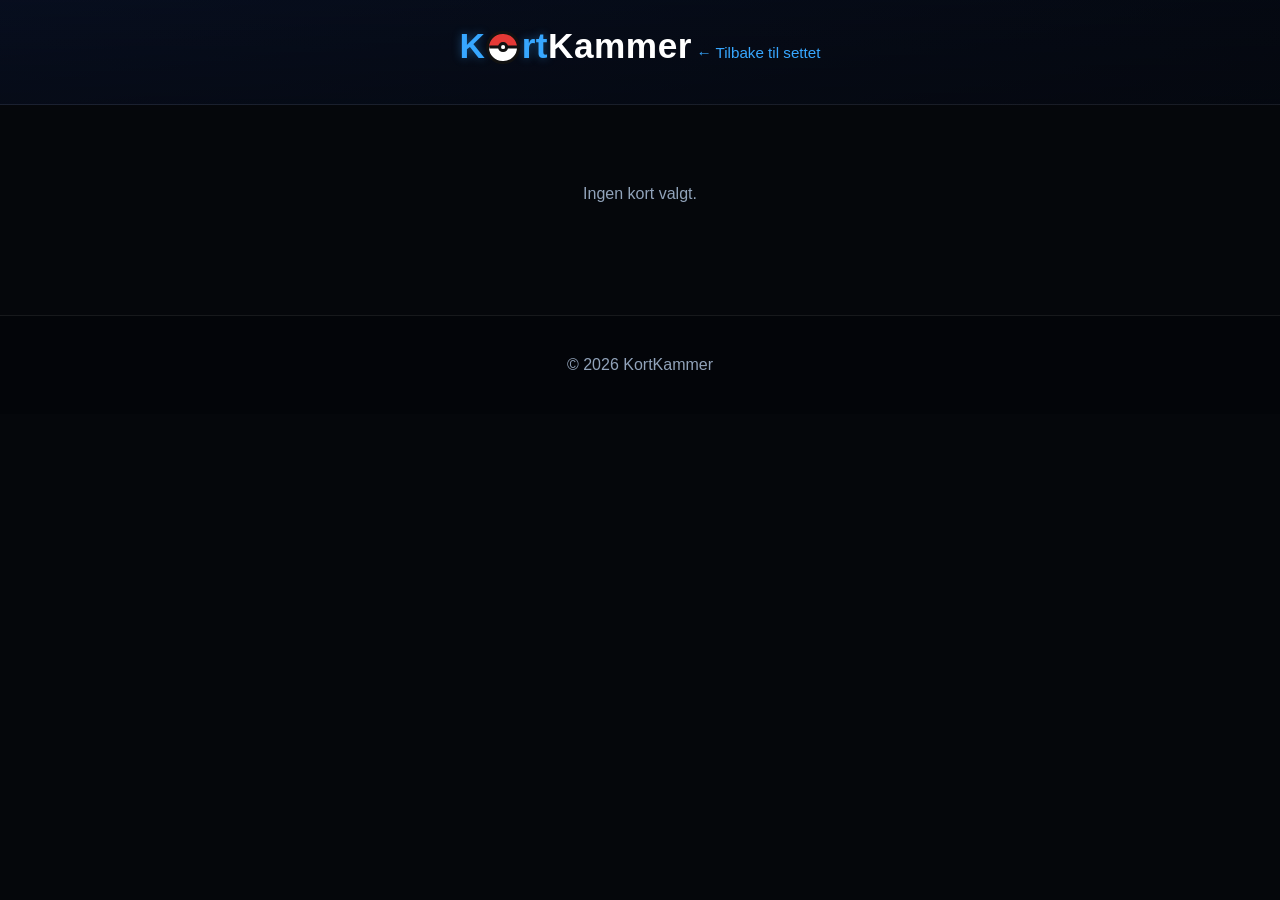
==== card.html @ ca3d0bca "legger til SV-151 side med kortoversikt og detaljside" ====
<!DOCTYPE html>
<html lang="no">
<head>
  <meta charset="UTF-8" />
  <meta name="viewport" content="width=device-width, initial-scale=1.0" />
  <title>Kort – KortKammer</title>
  <link rel="stylesheet" href="styles.css" />
</head>
<body>

  <header class="hero hero--small">
    <h1 class="logo-title">
      <span class="logo-blue">K</span><span class="pokeball-o"></span><span class="logo-blue">rt</span><span class="logo-white">Kammer</span>
    </h1>
    <a href="set.html" class="back-link">← Tilbake til settet</a>
  </header>

  <main>
    <div id="card-detail" class="card-detail">
      <p class="loading-text">Laster kort...</p>
    </div>
  </main>

  <footer>
    <p>© 2026 KortKammer</p>
  </footer>

  <script src="card.js"></script>
</body>
</html>
---- styles.css ----
body {
  margin: 0;
  font-family: Arial, sans-serif;
  background: #05070b;
  color: #f5f7fb;
}

.hero {
  text-align: center;
  padding: 3rem 1rem 2.5rem;
  background:
    linear-gradient(rgba(4, 7, 14, 0.65), rgba(4, 7, 14, 0.78)),
    linear-gradient(135deg, #0d1b3d, #060b16);
  border-bottom: 1px solid rgba(255, 255, 255, 0.08);
}

.logo-title {
  margin: 0 0 1rem;
  font-size: 3.6rem;
  font-weight: 700;
  letter-spacing: 0.5px;
  display: inline-flex;
  align-items: center;
}

.logo-blue {
  color: #37a7ff;
  text-shadow: 0 0 10px rgba(55, 167, 255, 0.4);
}

.logo-white {
  color: #ffffff;
}

.pokeball-o {
  width: 0.95em;
  height: 0.95em;
  display: inline-block;
  margin: 0 0.05em 0 0.03em;
  border-radius: 50%;
  position: relative;
  top: 0.05em;
  background: linear-gradient(to bottom, #e53935 0 48%, #ffffff 48% 100%);
  border: 3px solid #111111;
  box-sizing: border-box;
}

.pokeball-o::before {
  content: "";
  position: absolute;
  left: 50%;
  top: 48%;
  width: 100%;
  height: 3px;
  background: #111111;
  transform: translate(-50%, -50%);
}

.pokeball-o::after {
  content: "";
  position: absolute;
  left: 50%;
  top: 50%;
  width: 0.28em;
  height: 0.28em;
  background: #ffffff;
  border: 3px solid #111111;
  border-radius: 50%;
  transform: translate(-50%, -50%);
  box-sizing: border-box;
}

.hero p {
  margin: 0 auto 1.5rem;
  max-width: 720px;
  color: #d9e4f2;
  font-size: 1.05rem;
}

.hero button,
.card-item button {
  background: linear-gradient(180deg, #1238b8, #081b6a);
  color: white;
  border: 1px solid rgba(95, 145, 255, 0.45);
  padding: 0.9rem 1.4rem;
  border-radius: 999px;
  cursor: pointer;
  font-weight: bold;
  font-size: 0.95rem;
  box-shadow: 0 8px 20px rgba(10, 36, 125, 0.35);
}

.hero button:hover,
.card-item button:hover {
  filter: brightness(1.08);
}

.products {
  max-width: 1100px;
  margin: 0 auto;
  padding: 2.2rem 1rem 4rem;
}

.products h2 {
  text-align: left;
  margin-bottom: 1.4rem;
  color: #ffffff;
  font-size: 1.3rem;
  font-weight: 600;
}

.card-grid {
  display: grid;
  grid-template-columns: repeat(auto-fit, minmax(260px, 1fr));
  gap: 1.75rem;
}

.card-item {
  background: linear-gradient(180deg, #0b1018, #0a0e15);
  border: 1px solid rgba(255,255,255,0.08);
  border-radius: 14px;
  padding: 1.1rem;
  box-shadow: 0 10px 24px rgba(0, 0, 0, 0.28);
}

.card-item h3 {
  margin-top: 0;
  margin-bottom: 0.75rem;
  color: #ffffff;
  font-size: 1.2rem;
}

.card-item p {
  margin: 0.35rem 0;
  color: #c9d4e0;
}

.price {
  font-size: 1.25rem;
  font-weight: bold;
  color: #37a7ff;
  margin: 1rem 0;
}

footer {
  text-align: center;
  padding: 1.5rem;
  background: #030509;
  color: #91a3ba;
  border-top: 1px solid rgba(255,255,255,0.08);
}

.set-showcase {
  padding: 4rem 1rem;
  display: flex;
  justify-content: center;
  align-items: center;
}

.set-banner {
  background: linear-gradient(180deg, #0d1b3d, #060b16);
  border: 1px solid rgba(95, 145, 255, 0.35);
  border-radius: 20px;
  padding: 2.5rem 3rem;
  max-width: 560px;
  width: 100%;
  text-align: center;
  box-shadow: 0 12px 32px rgba(10, 36, 125, 0.4);
}

.set-logo {
  max-width: 340px;
  width: 100%;
  display: block;
  margin: 0 auto 1.4rem;
}

.set-tagline {
  color: #37a7ff;
  font-size: 1rem;
  font-weight: 600;
  margin: 0 0 0.5rem;
}

.set-banner {
  display: block;
  text-decoration: none;
}

.set-banner:hover {
  filter: brightness(1.08);
}

/* Set-side */

.hero--small {
  padding: 1.6rem 1rem;
}

.hero--small .logo-title {
  font-size: 2.2rem;
  margin-bottom: 0.8rem;
}

.back-link {
  display: inline-block;
  color: #37a7ff;
  text-decoration: none;
  font-size: 0.95rem;
  margin-top: 0.4rem;
}

.back-link:hover {
  text-decoration: underline;
}

.set-page {
  max-width: 1200px;
  margin: 0 auto;
  padding: 2rem 1rem 4rem;
}

.set-page-header {
  text-align: center;
  margin-bottom: 2rem;
}

.set-page-logo {
  max-width: 300px;
  width: 100%;
}

.pokemon-grid {
  display: grid;
  grid-template-columns: repeat(auto-fill, minmax(260px, 1fr));
  gap: 1rem;
}

.pokemon-card {
  display: block;
  text-decoration: none;
  background: linear-gradient(180deg, #0d1b3d, #060b16);
  border: 1px solid rgba(255, 255, 255, 0.08);
  border-radius: 10px;
  padding: 0.6rem;
  text-align: center;
  transition: border-color 0.2s, transform 0.15s;
}

.pokemon-card:hover {
  border-color: rgba(55, 167, 255, 0.5);
  transform: translateY(-2px);
}

.pokemon-card img {
  width: 100%;
  border-radius: 6px;
  display: block;
}

.pokemon-card-name {
  color: #f5f7fb;
  font-size: 0.78rem;
  margin: 0.5rem 0 0.1rem;
  font-weight: 600;
}

.pokemon-card-number {
  color: #91a3ba;
  font-size: 0.72rem;
  margin: 0;
}

.loading-text,
.error-text {
  color: #91a3ba;
  grid-column: 1 / -1;
  width: 100%;
  text-align: center;
  padding: 2rem;
}

/* Kortdetaljside */

.card-detail {
  display: flex;
  gap: 2.5rem;
  max-width: 900px;
  margin: 0 auto;
  padding: 2rem 1rem 4rem;
  align-items: flex-start;
}

.card-detail-image {
  flex-shrink: 0;
  width: 63mm;
  max-width: 100%;
  text-align: center;
}

.card-detail-image img {
  max-width: 100%;
  height: auto;
  border-radius: 10px;
  display: block;
}

.card-detail-info {
  flex: 1;
  min-width: 0;
}

.card-detail-name {
  color: #ffffff;
  font-size: 1.8rem;
  margin: 0 0 0.75rem;
}

.card-hp {
  color: #c9d4e0;
  font-size: 1.1rem;
  margin: 0 0 0.75rem;
}

.card-hp strong {
  color: #37a7ff;
}

.card-types {
  display: flex;
  gap: 0.5rem;
  flex-wrap: wrap;
  margin-bottom: 1.25rem;
}

.type-badge {
  background: rgba(55, 167, 255, 0.15);
  border: 1px solid rgba(55, 167, 255, 0.4);
  color: #37a7ff;
  padding: 0.25rem 0.75rem;
  border-radius: 999px;
  font-size: 0.85rem;
  font-weight: 600;
}

.card-attacks h3 {
  color: #91a3ba;
  font-size: 0.85rem;
  margin: 0 0 0.75rem;
  text-transform: uppercase;
  letter-spacing: 0.05em;
}

.attack {
  background: linear-gradient(180deg, #0d1b3d, #060b16);
  border: 1px solid rgba(255, 255, 255, 0.08);
  border-radius: 10px;
  padding: 0.75rem 1rem;
  margin-bottom: 0.75rem;
}

.attack-header {
  display: flex;
  justify-content: space-between;
  align-items: center;
}

.attack-name {
  color: #f5f7fb;
  font-weight: 600;
  font-size: 0.95rem;
}

.attack-damage {
  color: #37a7ff;
  font-weight: 700;
  font-size: 1rem;
}

.attack-text {
  color: #c9d4e0;
  font-size: 0.85rem;
  margin: 0.4rem 0 0;
  line-height: 1.5;
}

@media (max-width: 640px) {
  .card-detail {
    flex-direction: column;
  }
}
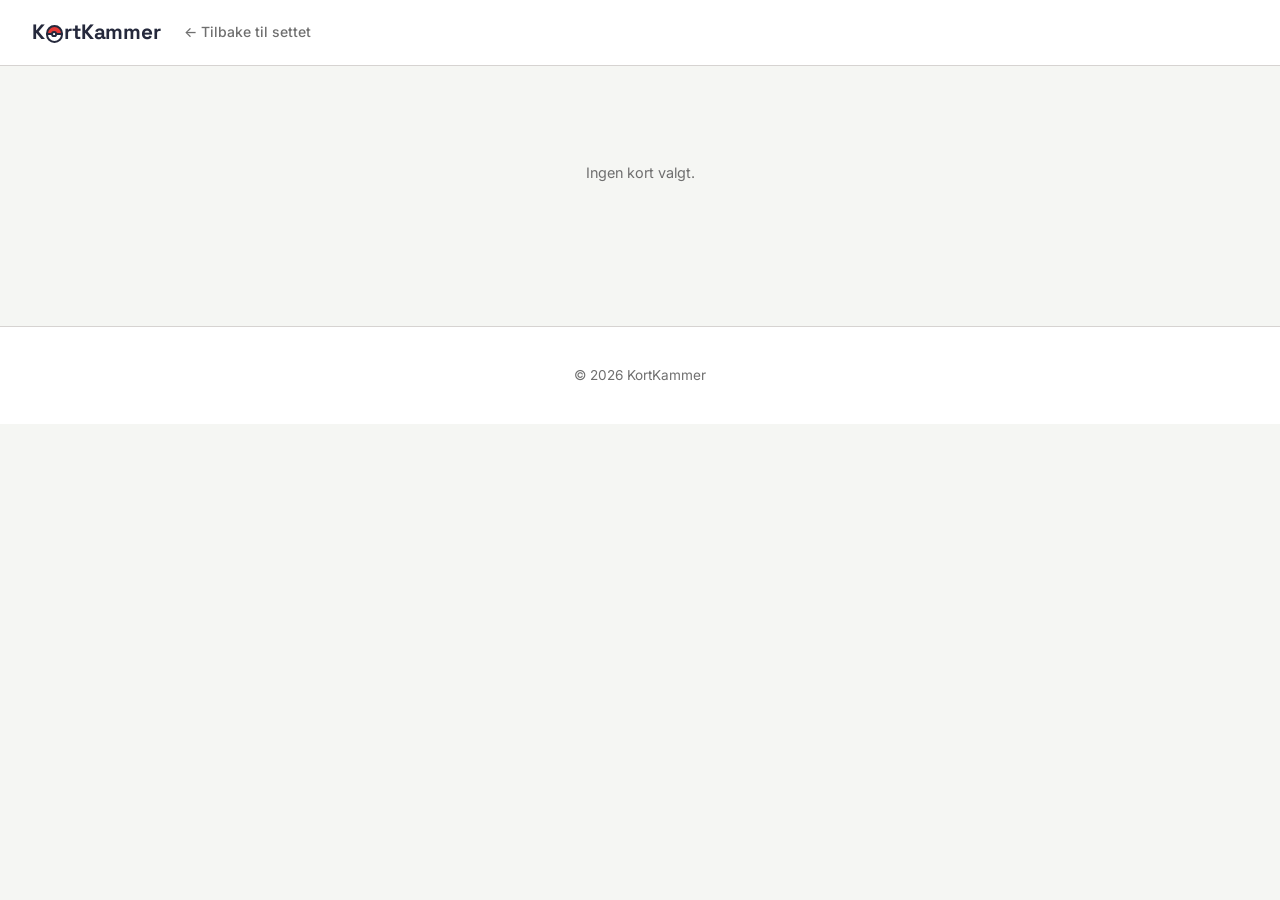
==== commit 5e58c606: "WIP: before local image integration" ====
--- a/card.html
+++ b/card.html
@@ -4,6 +4,9 @@
   <meta charset="UTF-8" />
   <meta name="viewport" content="width=device-width, initial-scale=1.0" />
   <title>Kort – KortKammer</title>
+  <link rel="preconnect" href="https://fonts.googleapis.com" />
+  <link rel="preconnect" href="https://fonts.gstatic.com" crossorigin />
+  <link href="https://fonts.googleapis.com/css2?family=Space+Grotesk:wght@400;500;600;700&family=Inter:wght@400;500;600&display=swap" rel="stylesheet" />
   <link rel="stylesheet" href="styles.css" />
 </head>
 <body>
--- a/styles.css
+++ b/styles.css
@@ -1,48 +1,69 @@
+/* =====================
+   Google Fonts
+   ===================== */
+@import url('https://fonts.googleapis.com/css2?family=Space+Grotesk:wght@400;500;600;700&family=Inter:wght@400;500;600&display=swap');
+
+/* =====================
+   CSS Variables
+   ===================== */
+:root {
+  --primary:      #25293C;
+  --primary-hover:#1F1F1F;
+  --sand-dune:    #846C64;
+  --clay:         #E7E2DD;
+  --mist:         #F0ECE7;
+  --surface:      #FFFFFF;
+  --subtle-bg:    #F5F6F3;
+  --soft-panel:   #E7E2DD;
+  --border:       #D6D3D1;
+  --text-primary: #25293C;
+  --text-body:    #4A4A4A;
+  --text-muted:   #6F6F6F;
+
+  --font-heading: 'Space Grotesk', 'Segoe UI', system-ui, sans-serif;
+  --font-body:    'Inter', 'Segoe UI', system-ui, sans-serif;
+
+  --radius-sm:   8px;
+  --radius-md:   12px;
+  --radius-lg:   16px;
+  --radius-full: 999px;
+
+  --shadow-sm:        0 1px 3px rgba(37,41,60,0.06), 0 1px 2px rgba(37,41,60,0.04);
+  --shadow-md:        0 4px 12px rgba(37,41,60,0.09), 0 2px 4px rgba(37,41,60,0.05);
+  --shadow-lg:        0 8px 24px rgba(37,41,60,0.11), 0 4px 8px rgba(37,41,60,0.06);
+  --shadow-card-hover:0 12px 32px rgba(132,108,100,0.18), 0 4px 8px rgba(37,41,60,0.08);
+}
+
+/* =====================
+   Reset & Base
+   ===================== */
+*, *::before, *::after {
+  box-sizing: border-box;
+}
+
 body {
   margin: 0;
-  font-family: Arial, sans-serif;
-  background: #05070b;
-  color: #f5f7fb;
-}
-
-.hero {
-  text-align: center;
-  padding: 3rem 1rem 2.5rem;
-  background:
-    linear-gradient(rgba(4, 7, 14, 0.65), rgba(4, 7, 14, 0.78)),
-    linear-gradient(135deg, #0d1b3d, #060b16);
-  border-bottom: 1px solid rgba(255, 255, 255, 0.08);
-}
-
-.logo-title {
-  margin: 0 0 1rem;
-  font-size: 3.6rem;
-  font-weight: 700;
-  letter-spacing: 0.5px;
-  display: inline-flex;
-  align-items: center;
-}
-
-.logo-blue {
-  color: #37a7ff;
-  text-shadow: 0 0 10px rgba(55, 167, 255, 0.4);
-}
-
-.logo-white {
-  color: #ffffff;
-}
-
+  font-family: var(--font-body);
+  background: var(--subtle-bg);
+  color: var(--text-body);
+  line-height: 1.6;
+}
+
+/* =====================
+   Pokeball Logo Icon
+   ===================== */
 .pokeball-o {
-  width: 0.95em;
-  height: 0.95em;
+  width: 0.85em;
+  height: 0.85em;
   display: inline-block;
-  margin: 0 0.05em 0 0.03em;
+  margin: 0 0.04em;
   border-radius: 50%;
   position: relative;
-  top: 0.05em;
+  top: 0.08em;
   background: linear-gradient(to bottom, #e53935 0 48%, #ffffff 48% 100%);
-  border: 3px solid #111111;
+  border: 2px solid var(--primary);
   box-sizing: border-box;
+  flex-shrink: 0;
 }
 
 .pokeball-o::before {
@@ -51,8 +72,8 @@
   left: 50%;
   top: 48%;
   width: 100%;
-  height: 3px;
-  background: #111111;
+  height: 2px;
+  background: var(--primary);
   transform: translate(-50%, -50%);
 }
 
@@ -64,245 +85,793 @@
   width: 0.28em;
   height: 0.28em;
   background: #ffffff;
-  border: 3px solid #111111;
+  border: 2px solid var(--primary);
   border-radius: 50%;
   transform: translate(-50%, -50%);
   box-sizing: border-box;
 }
 
-.hero p {
-  margin: 0 auto 1.5rem;
-  max-width: 720px;
-  color: #d9e4f2;
-  font-size: 1.05rem;
-}
-
-.hero button,
-.card-item button {
-  background: linear-gradient(180deg, #1238b8, #081b6a);
-  color: white;
-  border: 1px solid rgba(95, 145, 255, 0.45);
-  padding: 0.9rem 1.4rem;
-  border-radius: 999px;
+/* =====================
+   Navigation
+   ===================== */
+.site-nav {
+  display: flex;
+  align-items: center;
+  justify-content: space-between;
+  padding: 0 2rem;
+  height: 64px;
+  background: var(--surface);
+  border-bottom: 1px solid var(--border);
+  position: sticky;
+  top: 0;
+  z-index: 100;
+}
+
+.nav-logo {
+  display: inline-flex;
+  align-items: center;
+  font-family: var(--font-heading);
+  font-size: 1.3rem;
+  font-weight: 700;
+  color: var(--primary);
+  text-decoration: none;
+  letter-spacing: -0.01em;
+}
+
+.nav-links {
+  display: flex;
+  align-items: center;
+  gap: 0.2rem;
+  list-style: none;
+  margin: 0;
+  padding: 0;
+}
+
+.nav-links a {
+  display: block;
+  padding: 0.4rem 0.85rem;
+  color: var(--text-body);
+  text-decoration: none;
+  font-size: 0.875rem;
+  font-weight: 500;
+  border-radius: var(--radius-sm);
+  transition: background 0.15s, color 0.15s;
+}
+
+.nav-links a:hover,
+.nav-links a.active {
+  background: var(--mist);
+  color: var(--primary);
+}
+
+.nav-actions {
+  display: flex;
+  align-items: center;
+  gap: 0.5rem;
+}
+
+.nav-icon-btn {
+  width: 36px;
+  height: 36px;
+  display: flex;
+  align-items: center;
+  justify-content: center;
+  background: none;
+  border: 1px solid var(--border);
+  border-radius: var(--radius-sm);
   cursor: pointer;
-  font-weight: bold;
   font-size: 0.95rem;
-  box-shadow: 0 8px 20px rgba(10, 36, 125, 0.35);
-}
-
-.hero button:hover,
-.card-item button:hover {
-  filter: brightness(1.08);
-}
-
-.products {
-  max-width: 1100px;
+  color: var(--text-muted);
+  transition: background 0.15s, border-color 0.15s;
+}
+
+.nav-icon-btn:hover {
+  background: var(--mist);
+  border-color: var(--sand-dune);
+  color: var(--primary);
+}
+
+/* =====================
+   Hero (landing page)
+   ===================== */
+.hero {
+  background: var(--surface);
+  border-bottom: 1px solid var(--border);
+  padding: 5rem 2rem 4rem;
+}
+
+.hero-inner {
+  max-width: 1140px;
   margin: 0 auto;
-  padding: 2.2rem 1rem 4rem;
-}
-
-.products h2 {
+  display: flex;
+  align-items: center;
+  justify-content: space-between;
+  gap: 3rem;
+}
+
+.hero-text {
+  flex: 1;
+  max-width: 560px;
+}
+
+.hero-text h1 {
+  font-family: var(--font-heading);
+  font-size: clamp(1.9rem, 3.5vw, 2.9rem);
+  font-weight: 700;
+  color: var(--text-primary);
+  line-height: 1.15;
+  letter-spacing: -0.02em;
+  margin: 0 0 1rem;
+}
+
+.hero-text p {
+  font-size: 1rem;
+  color: var(--text-muted);
+  margin: 0 0 2rem;
+  max-width: 420px;
+  line-height: 1.65;
+}
+
+.hero-buttons {
+  display: flex;
+  gap: 0.75rem;
+  flex-wrap: wrap;
+}
+
+.hero-visual {
+  flex-shrink: 0;
+  display: flex;
+  align-items: center;
+  justify-content: center;
+}
+
+.hero-visual img {
+  max-width: 320px;
+  width: 100%;
+  filter: drop-shadow(0 8px 24px rgba(37,41,60,0.12));
+}
+
+/* =====================
+   Buttons
+   ===================== */
+.btn {
+  display: inline-flex;
+  align-items: center;
+  justify-content: center;
+  padding: 0.7rem 1.4rem;
+  border-radius: var(--radius-full);
+  font-family: var(--font-body);
+  font-size: 0.875rem;
+  font-weight: 600;
+  text-decoration: none;
+  cursor: pointer;
+  border: none;
+  transition: background 0.15s, box-shadow 0.15s, transform 0.1s;
+}
+
+.btn:active {
+  transform: translateY(1px) scale(0.98);
+  transition: transform 0.08s;
+}
+
+.btn-primary {
+  background: var(--primary);
+  color: #ffffff;
+  box-shadow: var(--shadow-md);
+}
+
+.btn-primary:hover {
+  background: var(--primary-hover);
+  box-shadow: var(--shadow-lg);
+}
+
+.btn-secondary {
+  background: var(--surface);
+  color: var(--text-primary);
+  border: 1px solid var(--border);
+  box-shadow: var(--shadow-sm);
+}
+
+.btn-secondary:hover {
+  background: var(--mist);
+  border-color: var(--sand-dune);
+}
+
+.btn-primary.btn-active {
+  background: #5a3d37;
+  box-shadow: inset 0 1px 3px rgba(0,0,0,0.18), var(--shadow-sm);
+}
+
+.btn-primary.btn-active:hover {
+  background: #4a302a;
+}
+
+.btn-secondary.btn-active {
+  background: var(--soft-panel);
+  border-color: var(--sand-dune);
+  color: var(--sand-dune);
+  font-weight: 600;
+}
+
+.empty-list-msg {
+  grid-column: 1 / -1;
+  text-align: center;
+  padding: 4rem 2rem;
+  color: var(--text-muted);
+  font-size: 0.95rem;
+}
+
+.empty-state {
+  grid-column: 1 / -1;
+  display: flex;
+  flex-direction: column;
+  align-items: center;
+  gap: 0.85rem;
+  padding: 5rem 2rem;
+  text-align: center;
+}
+
+.empty-state-icon {
+  color: var(--border);
+  display: block;
+  margin-bottom: 0.25rem;
+}
+
+.empty-state-title {
+  font-family: var(--font-heading);
+  font-size: 1.1rem;
+  font-weight: 600;
+  color: var(--text-primary);
+  margin: 0;
+}
+
+.empty-state-desc {
+  color: var(--text-muted);
+  font-size: 0.875rem;
+  margin: 0 0 0.5rem;
+}
+
+/* =====================
+   Search & Filter
+   ===================== */
+.search-filter-section {
+  background: var(--surface);
+  border-bottom: 1px solid var(--border);
+  padding: 1rem 2rem;
+}
+
+.search-filter-inner {
+  max-width: 1140px;
+  margin: 0 auto;
+  display: flex;
+  gap: 0.6rem;
+  align-items: center;
+  flex-wrap: wrap;
+}
+
+.search-input {
+  flex: 1;
+  min-width: 200px;
+  padding: 0.575rem 1rem;
+  border: 1px solid var(--border);
+  border-radius: var(--radius-sm);
+  font-family: var(--font-body);
+  font-size: 0.875rem;
+  color: var(--text-primary);
+  background: var(--subtle-bg);
+  outline: none;
+  transition: border-color 0.15s, box-shadow 0.15s, background 0.15s;
+}
+
+.search-input::placeholder {
+  color: var(--text-muted);
+}
+
+.search-input:focus {
+  border-color: var(--sand-dune);
+  box-shadow: 0 0 0 3px rgba(132,108,100,0.12);
+  background: var(--surface);
+}
+
+.filter-select,
+.sort-select {
+  padding: 0.575rem 0.85rem;
+  border: 1px solid var(--border);
+  border-radius: var(--radius-sm);
+  font-family: var(--font-body);
+  font-size: 0.875rem;
+  color: var(--text-primary);
+  background: var(--subtle-bg);
+  outline: none;
+  cursor: pointer;
+  transition: border-color 0.15s, background 0.15s;
+}
+
+.filter-select:focus,
+.sort-select:focus {
+  border-color: var(--sand-dune);
+  background: var(--surface);
+}
+
+.btn-reset {
+  padding: 0.575rem 1rem;
+  border: 1px solid var(--border);
+  border-radius: var(--radius-sm);
+  font-family: var(--font-body);
+  font-size: 0.875rem;
+  font-weight: 500;
+  color: var(--text-muted);
+  background: var(--surface);
+  cursor: pointer;
+  white-space: nowrap;
+  transition: background 0.15s, border-color 0.15s, color 0.15s;
+}
+
+.btn-reset:hover {
+  background: var(--mist);
+  border-color: var(--sand-dune);
+  color: var(--primary);
+}
+
+/* =====================
+   Custom Type Dropdown
+   ===================== */
+.type-dropdown {
+  position: relative;
+}
+
+.type-dropdown-btn {
+  display: inline-flex;
+  align-items: center;
+  gap: 0.5rem;
+  padding: 0.575rem 0.85rem;
+  border: 1px solid var(--border);
+  border-radius: var(--radius-sm);
+  font-family: var(--font-body);
+  font-size: 0.875rem;
+  color: var(--text-primary);
+  background: var(--subtle-bg);
+  cursor: pointer;
+  white-space: nowrap;
+  transition: border-color 0.15s, background 0.15s;
+}
+
+.type-dropdown-btn:hover,
+.type-dropdown-btn.open {
+  background: var(--surface);
+  border-color: var(--sand-dune);
+}
+
+.type-dropdown-label {
+  display: inline-flex;
+  align-items: center;
+  gap: 0.4rem;
+}
+
+.type-dropdown-arrow {
+  width: 12px;
+  height: 12px;
+  color: var(--text-muted);
+  transition: transform 0.15s;
+  flex-shrink: 0;
+}
+
+.type-dropdown-btn.open .type-dropdown-arrow {
+  transform: rotate(180deg);
+}
+
+.type-dropdown-menu {
+  display: none;
+  position: absolute;
+  top: calc(100% + 4px);
+  left: 0;
+  background: var(--surface);
+  border: 1px solid var(--border);
+  border-radius: var(--radius-md);
+  box-shadow: var(--shadow-lg);
+  z-index: 50;
+  min-width: 170px;
+  overflow: hidden;
+  padding: 0.3rem 0;
+}
+
+.type-dropdown-menu.open {
+  display: block;
+}
+
+.type-option {
+  display: flex;
+  align-items: center;
+  gap: 0.5rem;
+  width: 100%;
+  padding: 0.45rem 0.85rem;
+  border: none;
+  background: none;
+  font-family: var(--font-body);
+  font-size: 0.875rem;
+  color: var(--text-body);
+  cursor: pointer;
   text-align: left;
-  margin-bottom: 1.4rem;
-  color: #ffffff;
-  font-size: 1.3rem;
-  font-weight: 600;
-}
-
-.card-grid {
+  transition: background 0.1s;
+}
+
+.type-option:hover {
+  background: var(--mist);
+}
+
+.type-option.selected {
+  background: var(--clay);
+  color: var(--primary);
+  font-weight: 600;
+}
+
+.type-option .type-icon {
+  width: 18px;
+  height: 18px;
+  flex-shrink: 0;
+}
+
+/* =====================
+   Cards Section
+   ===================== */
+.cards-section {
+  max-width: 1140px;
+  margin: 0 auto;
+  padding: 2.5rem 2rem 5rem;
+}
+
+.cards-section-header {
+  margin-bottom: 1.25rem;
+}
+
+.cards-section-title {
+  font-family: var(--font-heading);
+  font-size: 1.1rem;
+  font-weight: 600;
+  color: var(--text-primary);
+  margin: 0;
+}
+
+/* =====================
+   Pokemon Grid & Cards
+   ===================== */
+.pokemon-grid,
+#card-grid {
   display: grid;
-  grid-template-columns: repeat(auto-fit, minmax(260px, 1fr));
-  gap: 1.75rem;
-}
-
-.card-item {
-  background: linear-gradient(180deg, #0b1018, #0a0e15);
-  border: 1px solid rgba(255,255,255,0.08);
-  border-radius: 14px;
-  padding: 1.1rem;
-  box-shadow: 0 10px 24px rgba(0, 0, 0, 0.28);
-}
-
-.card-item h3 {
-  margin-top: 0;
-  margin-bottom: 0.75rem;
-  color: #ffffff;
-  font-size: 1.2rem;
-}
-
-.card-item p {
-  margin: 0.35rem 0;
-  color: #c9d4e0;
-}
-
-.price {
-  font-size: 1.25rem;
-  font-weight: bold;
-  color: #37a7ff;
-  margin: 1rem 0;
-}
-
+  grid-template-columns: repeat(4, 1fr);
+  gap: 1.4rem;
+}
+
+.pokemon-card {
+  display: block;
+  text-decoration: none;
+  background: var(--surface);
+  border: 1px solid var(--border);
+  border-radius: var(--radius-md);
+  padding: 0.75rem;
+  text-align: center;
+  box-shadow: var(--shadow-sm);
+  position: relative;
+  transition: box-shadow 0.25s, transform 0.25s, border-color 0.2s;
+}
+
+.pokemon-card:hover {
+  box-shadow: 0 16px 40px rgba(132,108,100,0.22), 0 4px 10px rgba(37,41,60,0.10);
+  transform: translateY(-4px) scale(1.03);
+  border-color: var(--sand-dune);
+}
+
+.pokemon-card:active {
+  transform: scale(0.97);
+  box-shadow: var(--shadow-sm);
+  transition: transform 0.1s, box-shadow 0.1s;
+}
+
+.card-status-badge {
+  position: absolute;
+  top: 0.5rem;
+  left: 0.5rem;
+  font-size: 0.62rem;
+  font-weight: 700;
+  padding: 0.18rem 0.5rem;
+  border-radius: var(--radius-full);
+  letter-spacing: 0.02em;
+  white-space: nowrap;
+  pointer-events: none;
+  z-index: 1;
+}
+
+.card-status-collection {
+  background: var(--primary);
+  color: #fff;
+}
+
+.card-status-wishlist {
+  background: var(--sand-dune);
+  color: #fff;
+}
+
+.pokemon-card img {
+  width: 100%;
+  border-radius: var(--radius-sm);
+  display: block;
+}
+
+.pokemon-card-name {
+  color: var(--text-primary);
+  font-size: 0.78rem;
+  font-weight: 600;
+  margin: 0.45rem 0 0.1rem;
+  font-family: var(--font-body);
+}
+
+.pokemon-card-number {
+  color: var(--text-muted);
+  font-size: 0.7rem;
+  margin: 0;
+}
+
+.loading-text,
+.error-text {
+  color: var(--text-muted);
+  grid-column: 1 / -1;
+  width: 100%;
+  text-align: center;
+  padding: 3rem;
+  font-size: 0.9rem;
+}
+
+/* =====================
+   Footer
+   ===================== */
 footer {
   text-align: center;
   padding: 1.5rem;
-  background: #030509;
-  color: #91a3ba;
-  border-top: 1px solid rgba(255,255,255,0.08);
-}
-
-.set-showcase {
-  padding: 4rem 1rem;
-  display: flex;
-  justify-content: center;
-  align-items: center;
-}
-
-.set-banner {
-  background: linear-gradient(180deg, #0d1b3d, #060b16);
-  border: 1px solid rgba(95, 145, 255, 0.35);
-  border-radius: 20px;
-  padding: 2.5rem 3rem;
-  max-width: 560px;
-  width: 100%;
-  text-align: center;
-  box-shadow: 0 12px 32px rgba(10, 36, 125, 0.4);
-}
-
-.set-logo {
-  max-width: 340px;
+  background: var(--surface);
+  color: var(--text-muted);
+  border-top: 1px solid var(--border);
+  font-size: 0.85rem;
+}
+
+/* =====================
+   Sets Section (landing page)
+   ===================== */
+.sets-section {
+  padding: 3rem 2rem 5rem;
+}
+
+.sets-inner {
+  max-width: 1140px;
+  margin: 0 auto;
+}
+
+.sets-section-title {
+  font-family: var(--font-heading);
+  font-size: 0.75rem;
+  font-weight: 600;
+  color: var(--text-muted);
+  text-transform: uppercase;
+  letter-spacing: 0.08em;
+  margin: 0 0 1rem;
+}
+
+.set-card {
+  display: inline-flex;
+  align-items: center;
+  gap: 1.75rem;
+  background: var(--surface);
+  border: 1px solid var(--border);
+  border-radius: var(--radius-lg);
+  padding: 1.5rem 2rem;
+  text-decoration: none;
+  max-width: 500px;
+  box-shadow: var(--shadow-sm);
+  transition: box-shadow 0.2s, transform 0.18s, border-color 0.2s;
+}
+
+.set-card:hover {
+  box-shadow: var(--shadow-card-hover);
+  transform: translateY(-2px);
+  border-color: var(--sand-dune);
+}
+
+.set-card-logo img {
+  max-width: 170px;
   width: 100%;
   display: block;
-  margin: 0 auto 1.4rem;
-}
-
-.set-tagline {
-  color: #37a7ff;
-  font-size: 1rem;
-  font-weight: 600;
-  margin: 0 0 0.5rem;
-}
-
-.set-banner {
-  display: block;
+}
+
+.set-card-info {
+  display: flex;
+  flex-direction: column;
+  gap: 0.25rem;
+}
+
+.set-card-name {
+  font-family: var(--font-heading);
+  font-size: 0.95rem;
+  font-weight: 600;
+  color: var(--text-primary);
+  margin: 0;
+}
+
+.set-card-count {
+  color: var(--text-muted);
+  font-size: 0.82rem;
+  margin: 0;
+}
+
+.set-card-cta {
+  display: inline-block;
+  margin-top: 0.5rem;
+  color: var(--sand-dune);
+  font-size: 0.82rem;
+  font-weight: 600;
+}
+
+/* =====================
+   Type badge colors
+   Used on card detail page (Step 3)
+   ===================== */
+.type-badge { font-family: var(--font-body); }
+
+.type-fire      { background: #DD4132; color: #fff; border-color: #DD4132; }
+.type-water     { background: #4A7FC1; color: #fff; border-color: #4A7FC1; }
+.type-grass     { background: #3F9142; color: #fff; border-color: #3F9142; }
+.type-lightning { background: #C9A500; color: #fff; border-color: #C9A500; }
+.type-psychic   { background: #C44B80; color: #fff; border-color: #C44B80; }
+.type-fighting  { background: #A8462C; color: #fff; border-color: #A8462C; }
+.type-darkness  { background: #4A4A6A; color: #fff; border-color: #4A4A6A; }
+.type-metal     { background: #7A8FA8; color: #fff; border-color: #7A8FA8; }
+.type-dragon    { background: #4F5ABE; color: #fff; border-color: #4F5ABE; }
+.type-colorless { background: #8E8878; color: #fff; border-color: #8E8878; }
+.type-fairy     { background: #C46093; color: #fff; border-color: #C46093; }
+
+/* =====================
+   Set Page & Card Detail –
+   Existing HTML (set.html / card.html)
+   Redesigned in Step 2 & 3
+   ===================== */
+
+/* Small header for set.html and card.html */
+.hero--small {
+  display: flex;
+  align-items: center;
+  gap: 1.5rem;
+  padding: 1rem 2rem;
+  background: var(--surface);
+  border-bottom: 1px solid var(--border);
+}
+
+.logo-title {
+  font-family: var(--font-heading);
+  font-size: 1.3rem;
+  font-weight: 700;
+  color: var(--primary);
+  margin: 0;
+  display: inline-flex;
+  align-items: center;
+  letter-spacing: -0.01em;
+}
+
+.logo-blue  { color: var(--primary); }
+.logo-white { color: var(--primary); }
+
+.back-link {
+  display: inline-flex;
+  align-items: center;
+  gap: 0.3rem;
+  color: var(--text-muted);
   text-decoration: none;
-}
-
-.set-banner:hover {
-  filter: brightness(1.08);
-}
-
-/* Set-side */
-
-.hero--small {
-  padding: 1.6rem 1rem;
-}
-
-.hero--small .logo-title {
-  font-size: 2.2rem;
-  margin-bottom: 0.8rem;
-}
-
-.back-link {
-  display: inline-block;
-  color: #37a7ff;
-  text-decoration: none;
-  font-size: 0.95rem;
-  margin-top: 0.4rem;
+  font-size: 0.875rem;
+  font-weight: 500;
+  transition: color 0.15s;
 }
 
 .back-link:hover {
-  text-decoration: underline;
+  color: var(--primary);
 }
 
 .set-page {
   max-width: 1200px;
   margin: 0 auto;
-  padding: 2rem 1rem 4rem;
+  padding: 2rem 2rem 5rem;
 }
 
 .set-page-header {
   text-align: center;
   margin-bottom: 2rem;
+  padding: 2rem;
+  background: var(--surface);
+  border-radius: var(--radius-lg);
+  border: 1px solid var(--border);
+  box-shadow: var(--shadow-sm);
 }
 
 .set-page-logo {
-  max-width: 300px;
+  max-width: 280px;
   width: 100%;
 }
 
-.pokemon-grid {
-  display: grid;
-  grid-template-columns: repeat(auto-fill, minmax(260px, 1fr));
-  gap: 1rem;
-}
-
-.pokemon-card {
-  display: block;
-  text-decoration: none;
-  background: linear-gradient(180deg, #0d1b3d, #060b16);
-  border: 1px solid rgba(255, 255, 255, 0.08);
-  border-radius: 10px;
-  padding: 0.6rem;
-  text-align: center;
-  transition: border-color 0.2s, transform 0.15s;
-}
-
-.pokemon-card:hover {
-  border-color: rgba(55, 167, 255, 0.5);
-  transform: translateY(-2px);
-}
-
-.pokemon-card img {
-  width: 100%;
-  border-radius: 6px;
-  display: block;
-}
-
-.pokemon-card-name {
-  color: #f5f7fb;
-  font-size: 0.78rem;
-  margin: 0.5rem 0 0.1rem;
-  font-weight: 600;
-}
-
-.pokemon-card-number {
-  color: #91a3ba;
-  font-size: 0.72rem;
-  margin: 0;
-}
-
-.loading-text,
-.error-text {
-  color: #91a3ba;
-  grid-column: 1 / -1;
-  width: 100%;
-  text-align: center;
-  padding: 2rem;
-}
-
-/* Kortdetaljside */
-
+/* Card detail */
 .card-detail {
   display: flex;
   gap: 2.5rem;
-  max-width: 900px;
+  max-width: 960px;
   margin: 0 auto;
-  padding: 2rem 1rem 4rem;
+  padding: 2rem 2rem 5rem;
   align-items: flex-start;
 }
 
-.card-detail-image {
+.card-detail-left {
   flex-shrink: 0;
   width: 63mm;
   max-width: 100%;
+  display: flex;
+  flex-direction: column;
+  gap: 0.85rem;
+}
+
+.card-detail-image {
+  max-width: 100%;
   text-align: center;
 }
 
 .card-detail-image img {
   max-width: 100%;
   height: auto;
-  border-radius: 10px;
+  border-radius: var(--radius-md);
   display: block;
+  box-shadow: var(--shadow-lg);
+}
+
+.card-info-panel {
+  background: var(--surface);
+  border: 1px solid var(--border);
+  border-radius: var(--radius-md);
+  padding: 0.5rem 0.85rem;
+  box-shadow: var(--shadow-sm);
+}
+
+.card-info-row {
+  display: flex;
+  justify-content: space-between;
+  align-items: center;
+  padding: 0.45rem 0;
+  border-bottom: 1px solid var(--border);
+  gap: 0.5rem;
+}
+
+.card-info-row:last-child {
+  border-bottom: none;
+  padding-bottom: 0;
+}
+
+.card-info-row--type {
+  align-items: flex-start;
+}
+
+.card-info-label {
+  font-size: 0.68rem;
+  font-weight: 600;
+  color: var(--text-muted);
+  text-transform: uppercase;
+  letter-spacing: 0.06em;
+  flex-shrink: 0;
+}
+
+.card-info-value {
+  font-size: 0.78rem;
+  font-weight: 500;
+  color: var(--text-primary);
+  text-align: right;
+}
+
+.card-info-types {
+  display: flex;
+  gap: 0.3rem;
+  flex-wrap: wrap;
+  justify-content: flex-end;
 }
 
 .card-detail-info {
@@ -311,19 +880,22 @@
 }
 
 .card-detail-name {
-  color: #ffffff;
+  font-family: var(--font-heading);
+  color: var(--text-primary);
   font-size: 1.8rem;
+  font-weight: 700;
   margin: 0 0 0.75rem;
 }
 
 .card-hp {
-  color: #c9d4e0;
-  font-size: 1.1rem;
+  color: var(--text-body);
+  font-size: 1.05rem;
   margin: 0 0 0.75rem;
 }
 
 .card-hp strong {
-  color: #37a7ff;
+  color: var(--primary);
+  font-weight: 700;
 }
 
 .card-types {
@@ -334,28 +906,40 @@
 }
 
 .type-badge {
-  background: rgba(55, 167, 255, 0.15);
-  border: 1px solid rgba(55, 167, 255, 0.4);
-  color: #37a7ff;
-  padding: 0.25rem 0.75rem;
-  border-radius: 999px;
-  font-size: 0.85rem;
-  font-weight: 600;
+  display: inline-flex;
+  align-items: center;
+  gap: 0.4rem;
+  background: var(--mist);
+  border: 1px solid var(--border);
+  color: var(--text-primary);
+  padding: 0.25rem 0.65rem;
+  border-radius: var(--radius-full);
+  font-size: 0.82rem;
+  font-weight: 600;
+}
+
+.type-icon {
+  width: 20px;
+  height: 20px;
+  display: block;
+  flex-shrink: 0;
 }
 
 .card-attacks h3 {
-  color: #91a3ba;
-  font-size: 0.85rem;
+  color: var(--text-muted);
+  font-family: var(--font-body);
+  font-size: 0.75rem;
   margin: 0 0 0.75rem;
   text-transform: uppercase;
-  letter-spacing: 0.05em;
+  letter-spacing: 0.07em;
+  font-weight: 600;
 }
 
 .attack {
-  background: linear-gradient(180deg, #0d1b3d, #060b16);
-  border: 1px solid rgba(255, 255, 255, 0.08);
-  border-radius: 10px;
-  padding: 0.75rem 1rem;
+  background: var(--subtle-bg);
+  border: 1px solid var(--border);
+  border-radius: var(--radius-md);
+  padding: 0.85rem 1rem;
   margin-bottom: 0.75rem;
 }
 
@@ -366,26 +950,144 @@
 }
 
 .attack-name {
-  color: #f5f7fb;
+  color: var(--text-primary);
   font-weight: 600;
   font-size: 0.95rem;
 }
 
 .attack-damage {
-  color: #37a7ff;
+  color: var(--primary);
+  font-family: var(--font-heading);
   font-weight: 700;
   font-size: 1rem;
 }
 
 .attack-text {
-  color: #c9d4e0;
+  color: var(--text-muted);
   font-size: 0.85rem;
   margin: 0.4rem 0 0;
   line-height: 1.5;
 }
 
+.attack-left {
+  display: flex;
+  align-items: center;
+  gap: 0.5rem;
+}
+
+.attack-cost {
+  display: flex;
+  align-items: center;
+  gap: 0.1rem;
+  flex-shrink: 0;
+}
+
+.attack-cost-icon {
+  width: 18px;
+  height: 18px;
+  flex-shrink: 0;
+}
+
+.card-flavor {
+  border-top: 1px solid var(--border);
+  padding-top: 1.25rem;
+  margin-top: 0.75rem;
+}
+
+.card-flavor h3 {
+  color: var(--text-muted);
+  font-family: var(--font-body);
+  font-size: 0.75rem;
+  margin: 0 0 0.5rem;
+  text-transform: uppercase;
+  letter-spacing: 0.07em;
+  font-weight: 600;
+}
+
+.flavor-text {
+  color: var(--text-muted);
+  font-size: 0.875rem;
+  line-height: 1.65;
+  font-style: italic;
+  margin: 0;
+}
+
+.card-actions {
+  display: flex;
+  gap: 0.75rem;
+  margin-top: 1.75rem;
+  flex-wrap: wrap;
+}
+
+/* =====================
+   Responsive
+   ===================== */
+@media (max-width: 960px) {
+  .pokemon-grid,
+  #card-grid {
+    grid-template-columns: repeat(3, 1fr);
+  }
+
+  .hero-inner {
+    flex-direction: column;
+    text-align: center;
+  }
+
+  .hero-text p {
+    max-width: 100%;
+  }
+
+  .hero-buttons {
+    justify-content: center;
+  }
+
+  .hero-visual img {
+    max-width: 240px;
+  }
+
+  .nav-links {
+    display: none;
+  }
+}
+
 @media (max-width: 640px) {
+  .pokemon-grid,
+  #card-grid {
+    grid-template-columns: repeat(2, 1fr);
+  }
+
   .card-detail {
     flex-direction: column;
   }
-}+
+  .card-detail-left {
+    width: 100%;
+    max-width: 220px;
+    margin: 0 auto;
+  }
+
+  .search-filter-inner {
+    flex-direction: column;
+    align-items: stretch;
+  }
+
+  .search-input {
+    min-width: unset;
+  }
+
+  .site-nav {
+    padding: 0 1rem;
+  }
+
+  .hero {
+    padding: 3rem 1rem 2.5rem;
+  }
+
+  .search-filter-section {
+    padding: 1rem;
+  }
+
+  .cards-section {
+    padding: 1.5rem 1rem 4rem;
+  }
+}
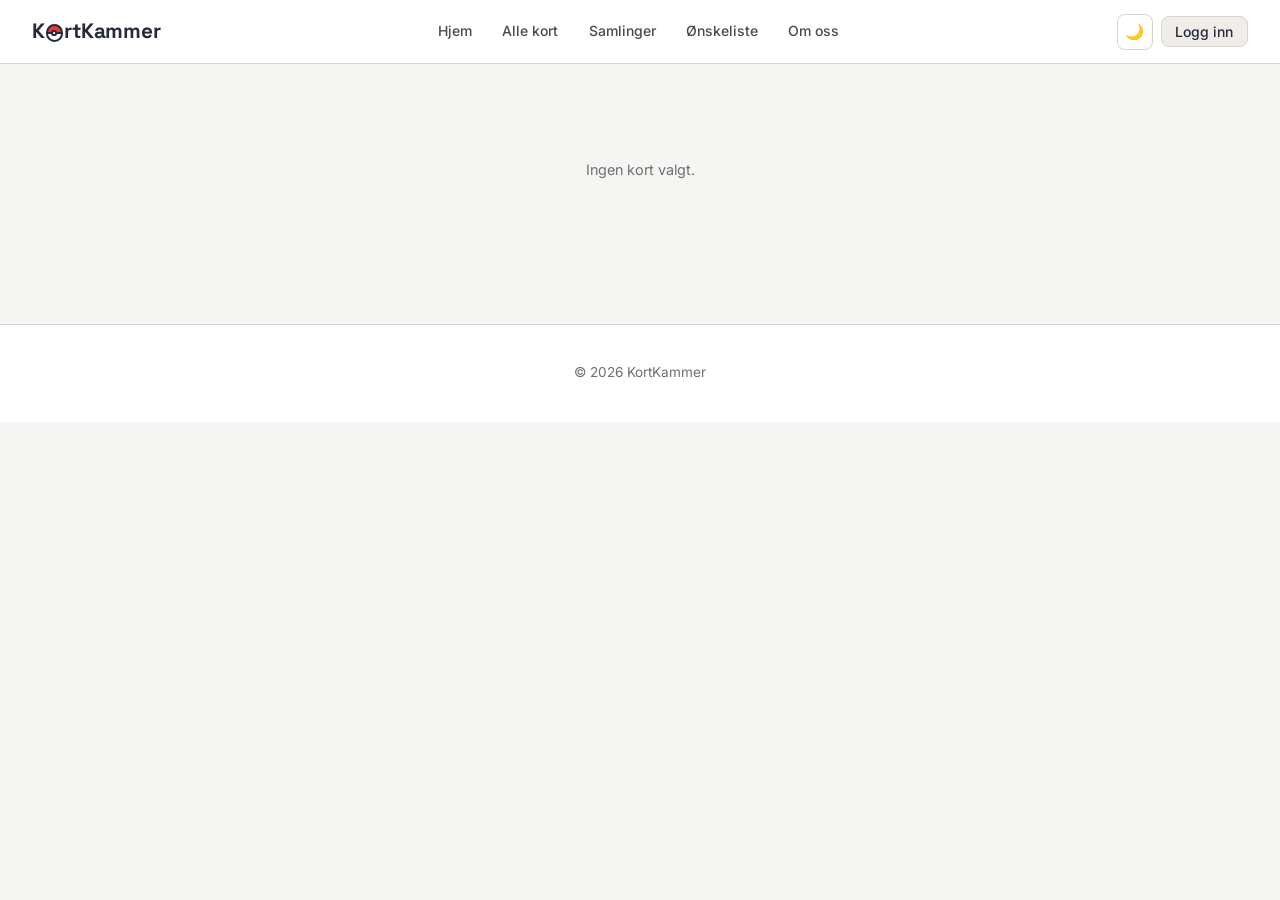
==== commit 60bb9a71: "legger til base set, set-config og local cache for kortdata" ====
--- a/card.html
+++ b/card.html
@@ -8,15 +8,28 @@
   <link rel="preconnect" href="https://fonts.gstatic.com" crossorigin />
   <link href="https://fonts.googleapis.com/css2?family=Space+Grotesk:wght@400;500;600;700&family=Inter:wght@400;500;600&display=swap" rel="stylesheet" />
   <link rel="stylesheet" href="styles.css" />
+  <script>(function(){var t=localStorage.getItem('kortkammer_theme');if(t)document.documentElement.setAttribute('data-theme',t);})();</script>
 </head>
 <body>
 
-  <header class="hero hero--small">
-    <h1 class="logo-title">
+  <nav class="site-nav">
+    <a href="index.html" class="nav-logo">
       <span class="logo-blue">K</span><span class="pokeball-o"></span><span class="logo-blue">rt</span><span class="logo-white">Kammer</span>
-    </h1>
-    <a href="set.html" class="back-link">← Tilbake til settet</a>
-  </header>
+    </a>
+    <ul class="nav-links">
+      <li><a href="index.html">Hjem</a></li>
+      <li><a href="set.html">Alle kort</a></li>
+      <li><a href="collection.html">Samlinger</a></li>
+      <li><a href="wishlist.html">Ønskeliste</a></li>
+      <li><a href="#">Om oss</a></li>
+    </ul>
+    <div class="nav-actions">
+      <button class="nav-icon-btn" title="Tema" aria-label="Bytt tema">🌙</button>
+      <span id="nav-auth"></span>
+    </div>
+  </nav>
+
+  <script src="auth.js?v=3"></script>
 
   <main>
     <div id="card-detail" class="card-detail">
@@ -28,6 +41,6 @@
     <p>© 2026 KortKammer</p>
   </footer>
 
-  <script src="card.js"></script>
+  <script src="card.js?v=4"></script>
 </body>
 </html>
--- a/styles.css
+++ b/styles.css
@@ -171,6 +171,128 @@
   color: var(--primary);
 }
 
+.nav-auth-link {
+  display: inline-block;
+  padding: 0.4rem 0.85rem;
+  font-family: var(--font-body);
+  font-size: 0.875rem;
+  font-weight: 500;
+  color: var(--primary);
+  background: var(--mist);
+  border: 1px solid var(--border);
+  border-radius: var(--radius-sm);
+  text-decoration: none;
+  cursor: pointer;
+  transition: background 0.15s, border-color 0.15s;
+  white-space: nowrap;
+}
+
+.nav-auth-link:hover {
+  background: var(--clay);
+  border-color: var(--sand-dune);
+}
+
+/* =====================
+   Profile page
+   ===================== */
+.profile-page {
+  display: flex;
+  justify-content: center;
+  padding: 4rem 2rem;
+}
+
+.profile-card {
+  background: var(--surface);
+  border: 1px solid var(--border);
+  border-radius: var(--radius-lg);
+  box-shadow: var(--shadow-md);
+  padding: 2.5rem 2rem;
+  width: 100%;
+  max-width: 420px;
+  display: flex;
+  flex-direction: column;
+  align-items: center;
+  gap: 1.25rem;
+}
+
+.profile-avatar {
+  width: 72px;
+  height: 72px;
+  display: flex;
+  align-items: center;
+  justify-content: center;
+  background: var(--mist);
+  border: 1px solid var(--border);
+  border-radius: 50%;
+  font-size: 2rem;
+}
+
+.profile-name {
+  font-family: var(--font-heading);
+  font-size: 1.5rem;
+  font-weight: 700;
+  color: var(--text-primary);
+  margin: 0;
+}
+
+.profile-stats {
+  display: flex;
+  align-items: center;
+  gap: 0;
+  width: 100%;
+  background: var(--subtle-bg);
+  border: 1px solid var(--border);
+  border-radius: var(--radius-md);
+  overflow: hidden;
+}
+
+.profile-stat {
+  flex: 1;
+  display: flex;
+  flex-direction: column;
+  align-items: center;
+  padding: 1rem;
+  text-decoration: none;
+  color: inherit;
+  transition: background 0.15s;
+}
+
+.profile-stat:hover {
+  background: var(--mist);
+}
+
+.profile-stat-value {
+  font-family: var(--font-heading);
+  font-size: 1.75rem;
+  font-weight: 700;
+  color: var(--primary);
+  line-height: 1;
+}
+
+.profile-stat-label {
+  font-size: 0.8rem;
+  color: var(--text-muted);
+  margin-top: 0.25rem;
+}
+
+.profile-stat-divider {
+  width: 1px;
+  height: 3rem;
+  background: var(--border);
+  flex-shrink: 0;
+}
+
+.profile-logout {
+  width: 100%;
+  margin-top: 0.5rem;
+}
+
+.card-login-prompt {
+  font-size: 0.9rem;
+  color: var(--text-muted);
+  margin: 0 0 0.75rem;
+}
+
 /* =====================
    Hero (landing page)
    ===================== */
@@ -611,6 +733,12 @@
   margin: 0;
 }
 
+.load-more-wrap {
+  display: flex;
+  justify-content: center;
+  margin-top: 2rem;
+}
+
 .loading-text,
 .error-text {
   color: var(--text-muted);
@@ -645,6 +773,14 @@
   margin: 0 auto;
 }
 
+.sets-section-header {
+  display: flex;
+  align-items: center;
+  justify-content: space-between;
+  gap: 1rem;
+  margin-bottom: 1rem;
+}
+
 .sets-section-title {
   font-family: var(--font-heading);
   font-size: 0.75rem;
@@ -652,7 +788,13 @@
   color: var(--text-muted);
   text-transform: uppercase;
   letter-spacing: 0.08em;
-  margin: 0 0 1rem;
+  margin: 0;
+}
+
+.sets-list {
+  display: flex;
+  flex-wrap: wrap;
+  gap: 1rem;
 }
 
 .set-card {
@@ -1091,3 +1233,65 @@
     padding: 1.5rem 1rem 4rem;
   }
 }
+
+/* =====================
+   Dark mode
+   ===================== */
+html[data-theme="dark"] {
+  --surface:    #1E1E2C;
+  --subtle-bg:  #16161F;
+  --soft-panel: #2A2730;
+  --mist:       #252330;
+  --clay:       #2E2A38;
+  --border:     #383752;
+  --text-primary: #E4E6F2;
+  --text-body:    #A8AABF;
+  --text-muted:   #6A6C82;
+  --sand-dune:    #B89B94;
+
+  --shadow-sm:         0 1px 3px rgba(0,0,0,0.5);
+  --shadow-md:         0 4px 12px rgba(0,0,0,0.55), 0 2px 4px rgba(0,0,0,0.35);
+  --shadow-lg:         0 8px 24px rgba(0,0,0,0.6), 0 4px 8px rgba(0,0,0,0.4);
+  --shadow-card-hover: 0 12px 32px rgba(0,0,0,0.65), 0 4px 8px rgba(0,0,0,0.45);
+}
+
+/* Fix elements that use --primary as a text/icon colour */
+html[data-theme="dark"] .nav-logo,
+html[data-theme="dark"] .logo-blue,
+html[data-theme="dark"] .logo-white,
+html[data-theme="dark"] .logo-title,
+html[data-theme="dark"] .nav-auth-link,
+html[data-theme="dark"] .profile-stat-value,
+html[data-theme="dark"] .card-hp strong,
+html[data-theme="dark"] .attack-damage {
+  color: var(--text-primary);
+}
+
+html[data-theme="dark"] .nav-links a:hover,
+html[data-theme="dark"] .nav-links a.active,
+html[data-theme="dark"] .nav-icon-btn:hover,
+html[data-theme="dark"] .back-link:hover,
+html[data-theme="dark"] .type-option.selected {
+  color: var(--text-primary);
+}
+
+html[data-theme="dark"] .pokemon-card:hover {
+  box-shadow:
+    0 18px 44px rgba(0,0,0,0.58),
+    0 0 0 1px rgba(255,255,255,0.05),
+    0 0 28px rgba(255,255,255,0.16),
+    0 0 56px rgba(255,255,255,0.08);
+  border-color: rgba(255,255,255,0.26);
+}
+
+/* Pokeball logo icon */
+html[data-theme="dark"] .pokeball-o {
+  border-color: var(--border);
+}
+html[data-theme="dark"] .pokeball-o::before {
+  background: var(--border);
+}
+html[data-theme="dark"] .pokeball-o::after {
+  background: var(--surface);
+  border-color: var(--border);
+}
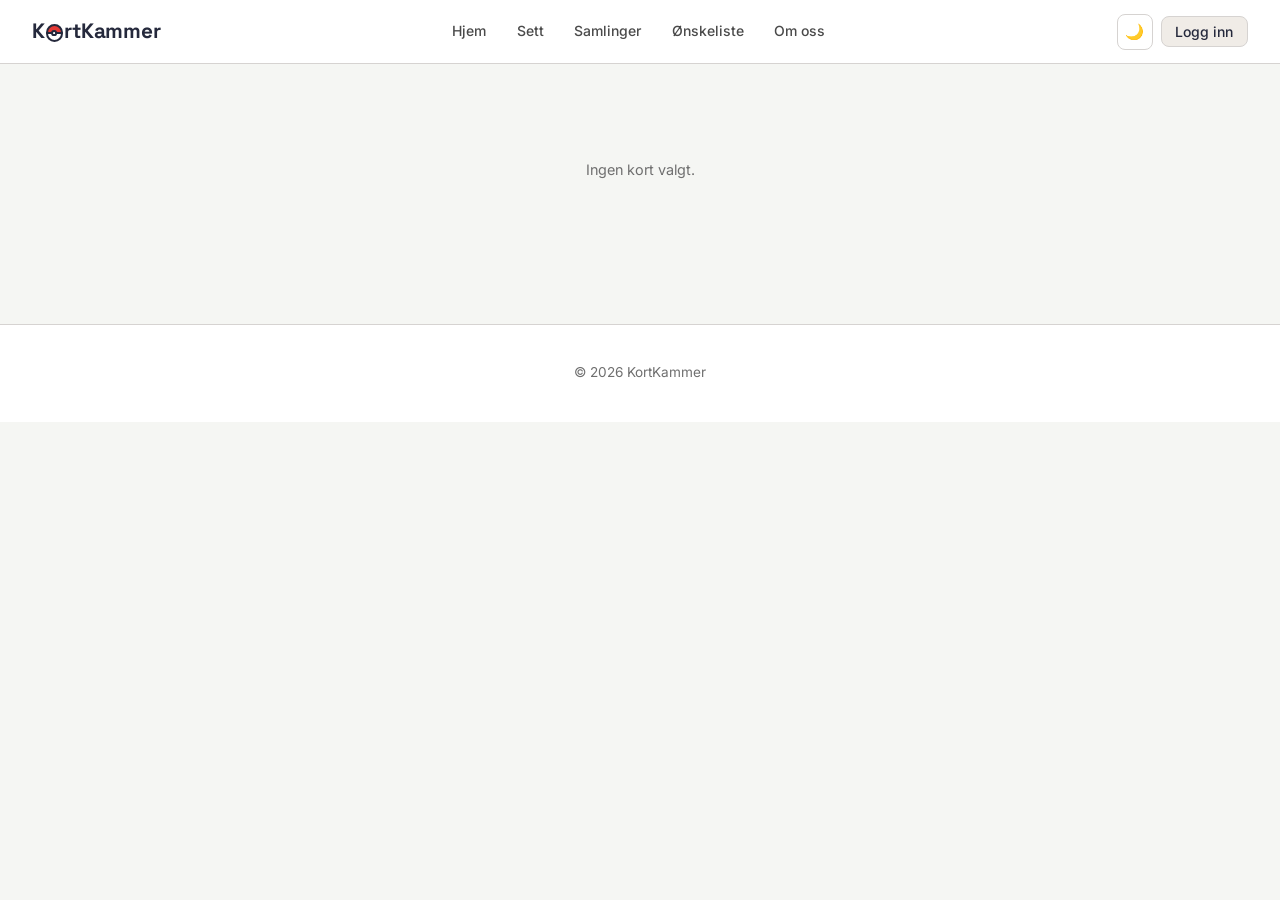
==== commit 0536fcbd: "Marketplace update: listing page, carousel preview, seller-based listings" ====
--- a/card.html
+++ b/card.html
@@ -18,7 +18,7 @@
     </a>
     <ul class="nav-links">
       <li><a href="index.html">Hjem</a></li>
-      <li><a href="set.html">Alle kort</a></li>
+      <li><a href="sets.html">Sett</a></li>
       <li><a href="collection.html">Samlinger</a></li>
       <li><a href="wishlist.html">Ønskeliste</a></li>
       <li><a href="#">Om oss</a></li>
@@ -41,6 +41,7 @@
     <p>© 2026 KortKammer</p>
   </footer>
 
-  <script src="card.js?v=4"></script>
+  <script src="sets-config.js?v=4"></script>
+  <script src="card.js?v=9"></script>
 </body>
 </html>
--- a/styles.css
+++ b/styles.css
@@ -354,6 +354,298 @@
 }
 
 /* =====================
+   Marketplace
+   ===================== */
+.marketplace-section {
+  padding: 3rem 2rem 5rem;
+}
+
+.marketplace-inner {
+  max-width: 1140px;
+  margin: 0 auto;
+}
+
+.marketplace-header {
+  display: flex;
+  align-items: flex-end;
+  justify-content: space-between;
+  gap: 1rem;
+  margin-bottom: 1.25rem;
+  flex-wrap: wrap;
+}
+
+.marketplace-title {
+  font-family: var(--font-heading);
+  font-size: clamp(1.6rem, 3vw, 2.35rem);
+  font-weight: 700;
+  color: var(--text-primary);
+  margin: 0;
+}
+
+.marketplace-filters {
+  display: flex;
+  gap: 0.6rem;
+  flex-wrap: wrap;
+}
+
+.marketplace-grid {
+  display: grid;
+  grid-template-columns: repeat(3, 1fr);
+  gap: 1rem;
+}
+
+.listing-card {
+  background: var(--surface);
+  border: 1px solid var(--border);
+  border-radius: var(--radius-md);
+  box-shadow: var(--shadow-sm);
+  padding: 1rem;
+}
+
+.listing-carousel {
+  position: relative;
+  display: flex;
+  align-items: center;
+  justify-content: center;
+  background: var(--subtle-bg);
+  border: 1px solid var(--border);
+  border-radius: var(--radius-sm);
+  aspect-ratio: 4 / 3;
+  margin-bottom: 0.9rem;
+  overflow: hidden;
+}
+
+.listing-carousel img {
+  width: 100%;
+  height: 100%;
+  object-fit: contain;
+  padding: 0.45rem;
+}
+
+.carousel-nav {
+  position: absolute;
+  top: 50%;
+  transform: translateY(-50%);
+  width: 1.8rem;
+  height: 1.8rem;
+  border: 1px solid var(--border);
+  border-radius: var(--radius-full);
+  background: var(--surface);
+  color: var(--text-primary);
+  cursor: pointer;
+  font-size: 1.1rem;
+  line-height: 1;
+  box-shadow: var(--shadow-sm);
+}
+
+.carousel-prev {
+  left: 0.45rem;
+}
+
+.carousel-next {
+  right: 0.45rem;
+}
+
+.carousel-dots {
+  position: absolute;
+  left: 0;
+  right: 0;
+  bottom: 0.45rem;
+  display: flex;
+  justify-content: center;
+  gap: 0.3rem;
+}
+
+.carousel-dot {
+  width: 0.45rem;
+  height: 0.45rem;
+  padding: 0;
+  border: 0;
+  border-radius: var(--radius-full);
+  background: var(--border);
+  cursor: pointer;
+}
+
+.carousel-dot.active {
+  background: var(--sand-dune);
+}
+
+.listing-card-header {
+  display: flex;
+  align-items: center;
+  justify-content: space-between;
+  gap: 0.75rem;
+  margin-bottom: 0.85rem;
+}
+
+.listing-seller {
+  color: var(--text-muted);
+  font-size: 0.78rem;
+  font-weight: 600;
+  margin: 0 0 0.35rem;
+}
+
+.listing-type,
+.listing-status {
+  display: inline-flex;
+  align-items: center;
+  border-radius: 999px;
+  font-size: 0.68rem;
+  font-weight: 700;
+  line-height: 1;
+  padding: 0.35rem 0.55rem;
+}
+
+.listing-type {
+  background: var(--mist);
+  color: var(--text-primary);
+}
+
+.listing-status {
+  color: #fff;
+}
+
+.listing-status-active {
+  background: var(--primary);
+}
+
+.listing-status-ended {
+  background: var(--sand-dune);
+}
+
+.listing-title {
+  font-family: var(--font-heading);
+  color: var(--text-primary);
+  font-size: 1rem;
+  line-height: 1.3;
+  margin: 0 0 0.65rem;
+}
+
+.listing-meta-line,
+.listing-price-label {
+  color: var(--text-muted);
+  font-size: 0.78rem;
+  margin: 0 0 0.55rem;
+}
+
+.listing-price {
+  color: var(--text-primary);
+  font-family: var(--font-heading);
+  font-size: 1rem;
+  font-weight: 700;
+  margin: 0 0 1rem;
+}
+
+.listing-action {
+  width: 100%;
+}
+
+.listing-page-detail {
+  background: var(--surface);
+  border: 1px solid var(--border);
+  border-radius: var(--radius-md);
+  box-shadow: var(--shadow-sm);
+  padding: 1.25rem;
+}
+
+.marketplace-back {
+  margin-bottom: 1rem;
+}
+
+.listing-detail-header {
+  display: flex;
+  align-items: flex-start;
+  justify-content: space-between;
+  gap: 1rem;
+  margin-bottom: 1rem;
+}
+
+.listing-detail-title {
+  color: var(--text-primary);
+  font-family: var(--font-heading);
+  font-size: 1.6rem;
+  line-height: 1.2;
+  margin: 0;
+}
+
+.listing-detail-meta {
+  display: flex;
+  gap: 0.5rem;
+  flex-wrap: wrap;
+  justify-content: flex-end;
+}
+
+.listing-detail-grid {
+  display: grid;
+  grid-template-columns: repeat(4, 1fr);
+  gap: 1rem;
+  margin-top: 1.25rem;
+}
+
+.listing-detail-card {
+  background: var(--subtle-bg);
+  border: 1px solid var(--border);
+  border-radius: var(--radius-sm);
+  padding: 0.75rem;
+}
+
+.listing-detail-card img {
+  width: 100%;
+  aspect-ratio: 5 / 7;
+  object-fit: contain;
+  display: block;
+  margin-bottom: 0.65rem;
+}
+
+.listing-detail-card h3 {
+  color: var(--text-primary);
+  font-family: var(--font-heading);
+  font-size: 0.9rem;
+  margin: 0 0 0.2rem;
+}
+
+.listing-detail-card p {
+  color: var(--text-muted);
+  font-size: 0.75rem;
+  margin: 0;
+}
+
+.listing-product-card {
+  display: flex;
+  flex-direction: column;
+}
+
+.listing-product-body {
+  display: flex;
+  flex: 1;
+  flex-direction: column;
+}
+
+.listing-product-variant {
+  margin-top: 0.15rem;
+}
+
+.listing-product-meta {
+  display: flex;
+  flex-wrap: wrap;
+  gap: 0.4rem;
+  margin: 0.65rem 0;
+}
+
+.listing-product-price {
+  color: var(--text-primary) !important;
+  font-family: var(--font-heading);
+  font-size: 1rem !important;
+  font-weight: 700;
+  margin: 0 0 0.85rem !important;
+}
+
+.listing-product-action {
+  width: 100%;
+  margin-top: auto;
+}
+
+/* =====================
    Buttons
    ===================== */
 .btn {
@@ -513,6 +805,19 @@
 .sort-select:focus {
   border-color: var(--sand-dune);
   background: var(--surface);
+}
+
+.variant-select-wrap {
+  display: inline-flex;
+  align-items: center;
+  gap: 0.45rem;
+  color: var(--text-muted);
+  font-size: 0.875rem;
+  font-weight: 600;
+}
+
+.variant-select-wrap[hidden] {
+  display: none;
 }
 
 .btn-reset {
@@ -644,6 +949,11 @@
 
 .cards-section-header {
   margin-bottom: 1.25rem;
+  display: flex;
+  align-items: center;
+  justify-content: space-between;
+  gap: 0.75rem;
+  flex-wrap: wrap;
 }
 
 .cards-section-title {
@@ -652,6 +962,10 @@
   font-weight: 600;
   color: var(--text-primary);
   margin: 0;
+}
+
+.list-filter-select {
+  min-width: 10rem;
 }
 
 /* =====================
@@ -719,6 +1033,12 @@
   display: block;
 }
 
+.pokemon-card-link {
+  display: block;
+  color: inherit;
+  text-decoration: none;
+}
+
 .pokemon-card-name {
   color: var(--text-primary);
   font-size: 0.78rem;
@@ -731,6 +1051,81 @@
   color: var(--text-muted);
   font-size: 0.7rem;
   margin: 0;
+}
+
+.pokemon-card-variant {
+  display: inline-flex;
+  align-items: center;
+  width: fit-content;
+  margin: 0.1rem 0 0.18rem;
+  padding: 0.12rem 0.42rem;
+  border: 1px solid var(--border);
+  border-radius: 999px;
+  background: var(--mist);
+  color: var(--text-muted);
+  font-size: 0.62rem;
+  font-weight: 700;
+}
+
+.pokemon-card-quantity-row {
+  display: flex;
+  align-items: center;
+  justify-content: space-between;
+  gap: 0.5rem;
+  margin-top: 0.45rem;
+}
+
+.pokemon-card-quantity-label {
+  color: var(--text-primary);
+  font-size: 0.72rem;
+  font-weight: 600;
+}
+
+.quantity-control {
+  display: inline-flex;
+  align-items: center;
+  gap: 0.35rem;
+}
+
+.quantity-control[hidden] {
+  display: none;
+}
+
+.quantity-control-btn {
+  width: 1.75rem;
+  height: 1.75rem;
+  border: 1px solid var(--border);
+  border-radius: var(--radius-sm);
+  background: var(--surface);
+  color: var(--text-muted);
+  cursor: pointer;
+  font-size: 1rem;
+  font-weight: 700;
+  line-height: 1;
+}
+
+.quantity-control-btn:hover {
+  border-color: var(--sand-dune);
+  color: var(--primary);
+  background: var(--mist);
+}
+
+.quantity-control-value {
+  min-width: 1.5rem;
+  color: var(--text-primary);
+  font-size: 0.82rem;
+  font-weight: 700;
+  text-align: center;
+}
+
+.card-action-group {
+  display: flex;
+  flex-direction: column;
+  gap: 0.45rem;
+}
+
+.card-quantity-control {
+  align-self: flex-start;
 }
 
 .load-more-wrap {
@@ -1009,6 +1404,20 @@
   text-align: right;
 }
 
+.card-variant-panel {
+  width: 100%;
+}
+
+.card-variant-row {
+  border-bottom: none;
+  padding: 0;
+}
+
+.card-variant-row .sort-select {
+  flex: 1;
+  min-width: 0;
+}
+
 .card-info-types {
   display: flex;
   gap: 0.3rem;
@@ -1170,6 +1579,14 @@
     grid-template-columns: repeat(3, 1fr);
   }
 
+  .marketplace-grid {
+    grid-template-columns: repeat(2, 1fr);
+  }
+
+  .listing-detail-grid {
+    grid-template-columns: repeat(3, 1fr);
+  }
+
   .hero-inner {
     flex-direction: column;
     text-align: center;
@@ -1196,6 +1613,31 @@
   .pokemon-grid,
   #card-grid {
     grid-template-columns: repeat(2, 1fr);
+  }
+
+  .marketplace-grid {
+    grid-template-columns: 1fr;
+  }
+
+  .marketplace-section {
+    padding: 1.5rem 1rem 4rem;
+  }
+
+  .marketplace-filters,
+  .marketplace-filters .sort-select {
+    width: 100%;
+  }
+
+  .listing-detail-header {
+    flex-direction: column;
+  }
+
+  .listing-detail-meta {
+    justify-content: flex-start;
+  }
+
+  .listing-detail-grid {
+    grid-template-columns: 1fr;
   }
 
   .card-detail {
